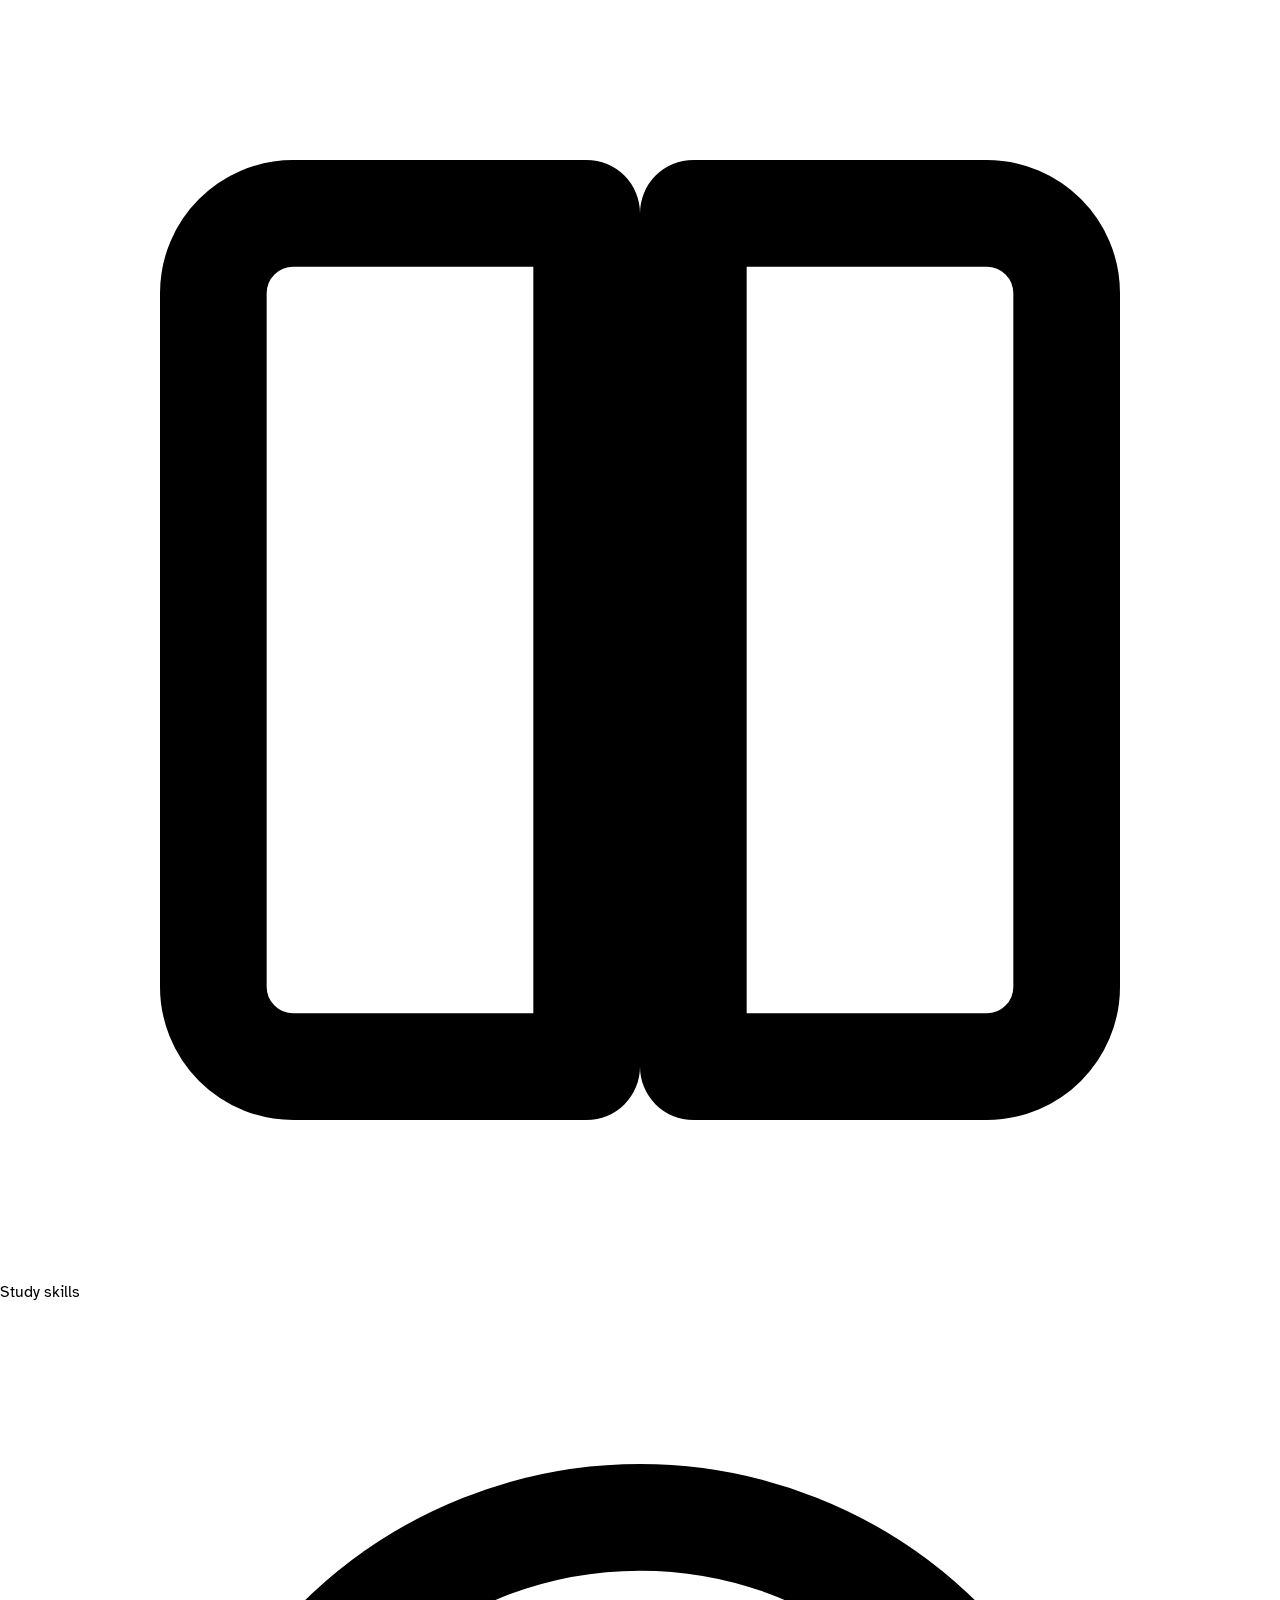
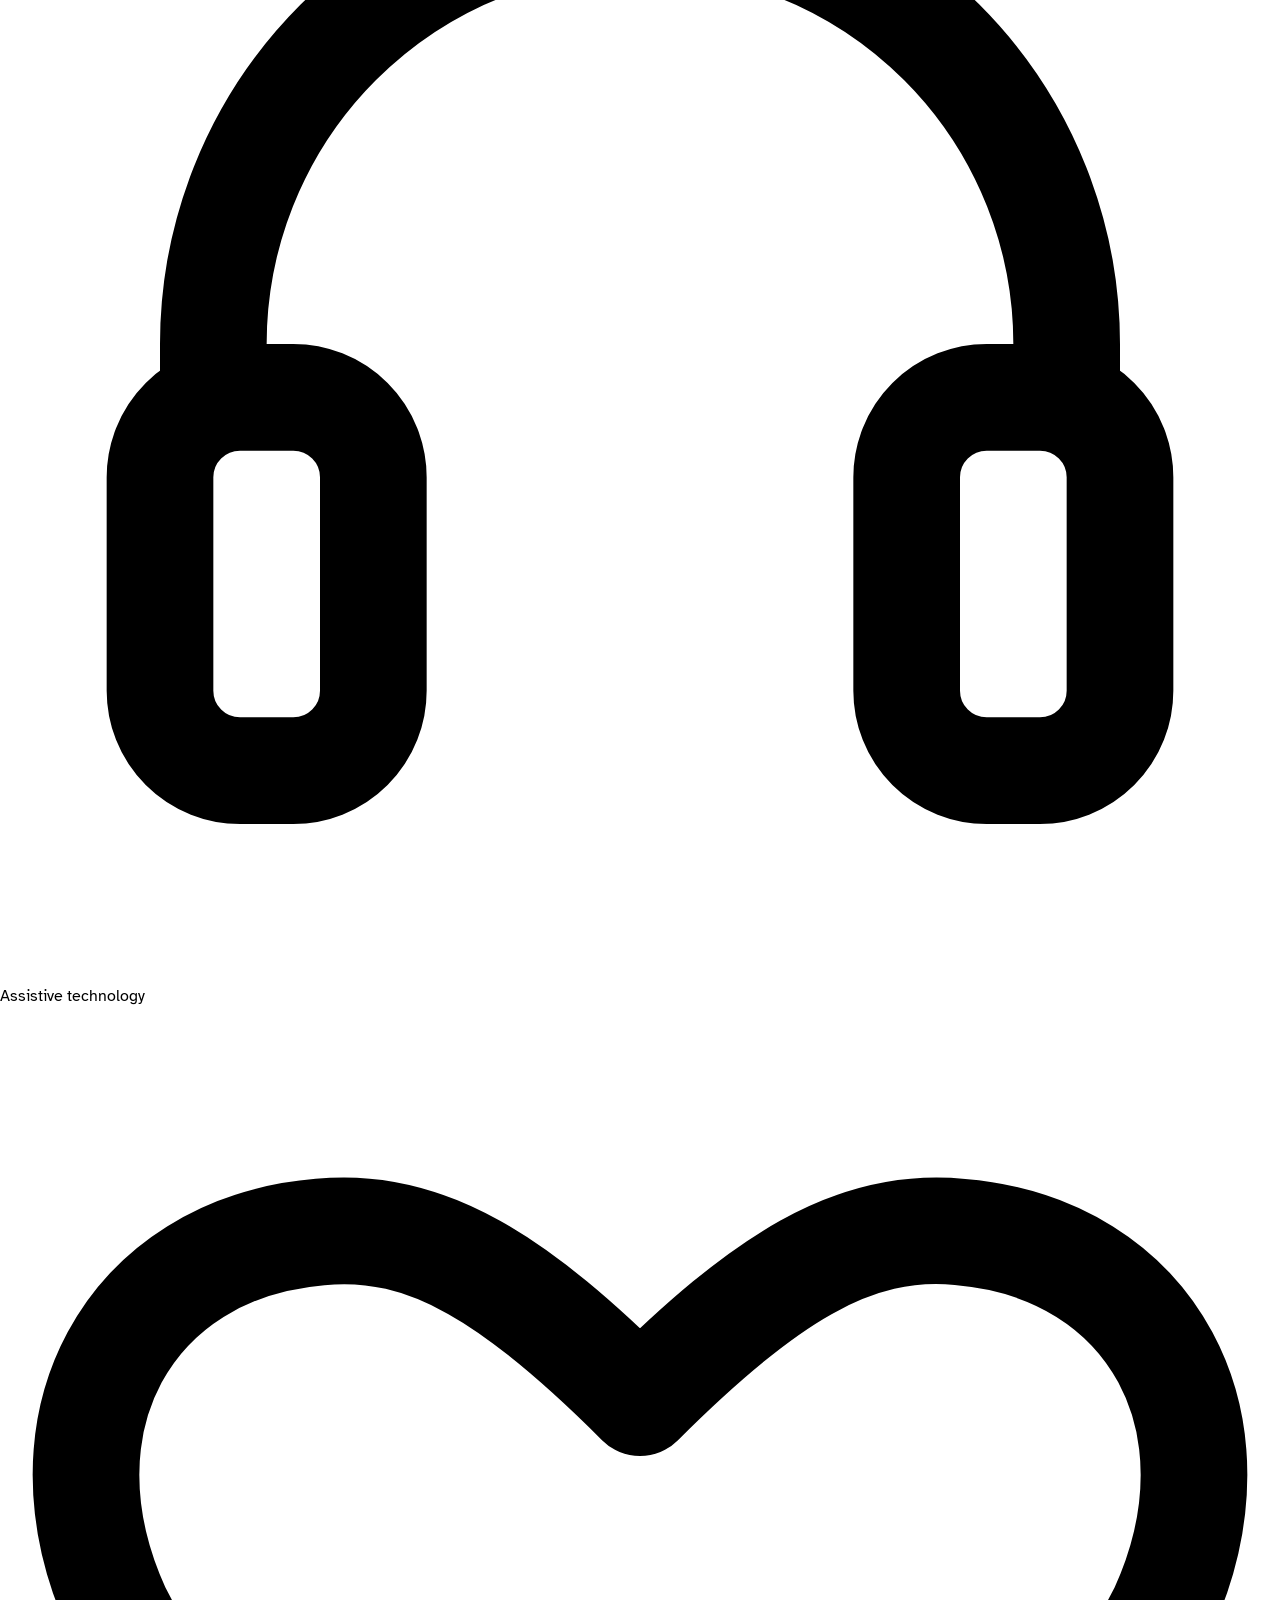
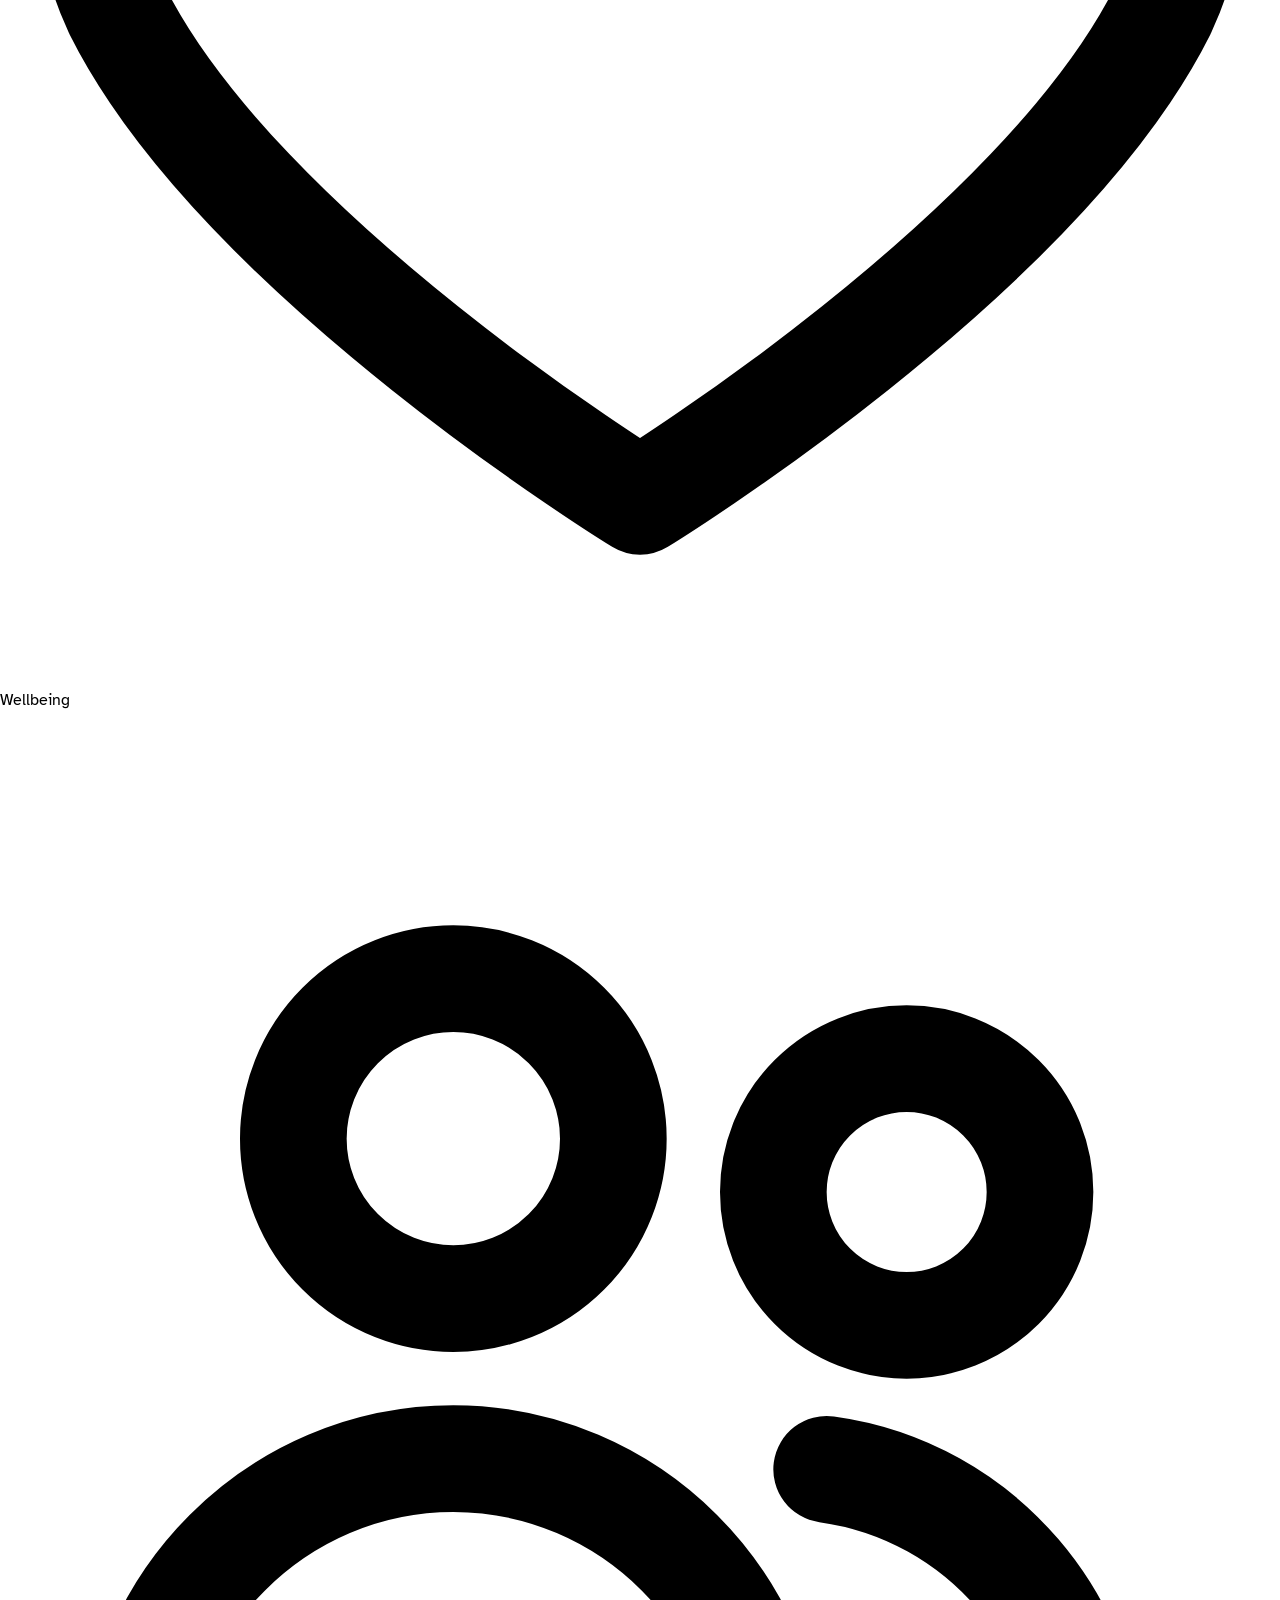
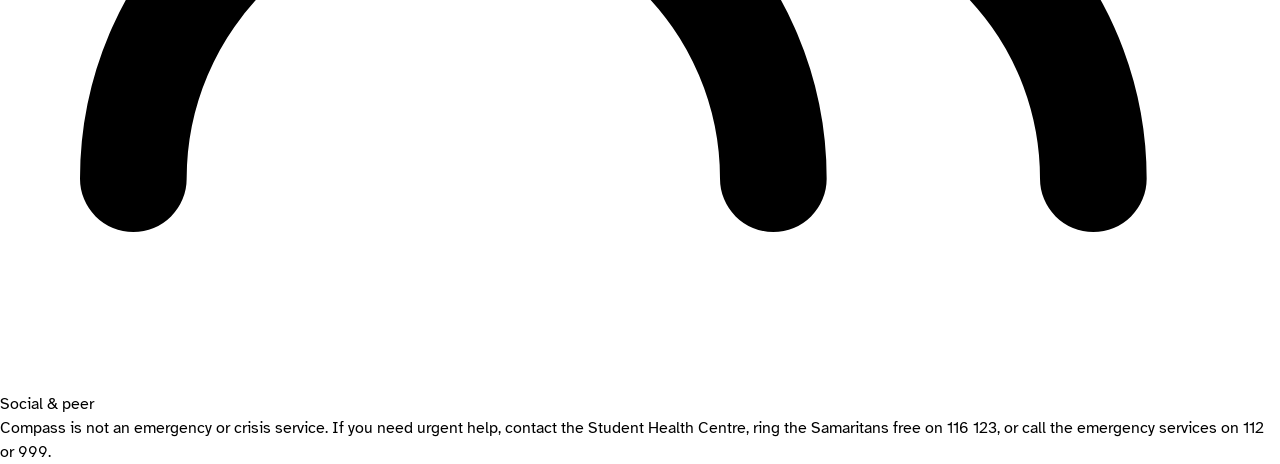
==== 02-core-utilities-starter/index.html @ fd8c58d6 "new files" ====
<!doctype html>
<html lang="en-IE">
  <head>
    <meta charset="utf-8" />
    <meta name="viewport" content="width=device-width, initial-scale=1" />
    <title>Week 02 starter — Compass support types &amp; crisis notice</title>
    <link rel="preconnect" href="https://fonts.googleapis.com" />
    <link rel="preconnect" href="https://fonts.gstatic.com" crossorigin />
    <link
      href="https://fonts.googleapis.com/css2?family=Atkinson+Hyperlegible:ital,wght@0,400;0,700;1,400;1,700&family=Hanken+Grotesk:wght@500;700;800;900&display=swap"
      rel="stylesheet"
    />
    <link rel="stylesheet" href="assets/app.css" />
  </head>
  <body>
    <!-- Nothing here has a class yet. Colour, sizing, spacing, and type all
         get added by you, one utility class at a time. -->
    <main>
      <ul>
        <li>
          <svg
            viewBox="0 0 24 24"
            fill="none"
            stroke="currentColor"
            stroke-width="2"
            stroke-linecap="round"
            stroke-linejoin="round"
            aria-hidden="true"
          >
            <path
              d="M4 5.5C4 4.67 4.67 4 5.5 4H11v16H5.5A1.5 1.5 0 0 1 4 18.5v-13Z"
            />
            <path
              d="M20 5.5c0-.83-.67-1.5-1.5-1.5H13v16h5.5c.83 0 1.5-.67 1.5-1.5v-13Z"
            />
          </svg>
          <span>Study skills</span>
        </li>
        <li>
          <svg
            viewBox="0 0 24 24"
            fill="none"
            stroke="currentColor"
            stroke-width="2"
            stroke-linecap="round"
            stroke-linejoin="round"
            aria-hidden="true"
          >
            <path d="M4 13v-1a8 8 0 0 1 16 0v1" />
            <rect x="3" y="13" width="4" height="7" rx="1.5" />
            <rect x="17" y="13" width="4" height="7" rx="1.5" />
          </svg>
          <span>Assistive technology</span>
        </li>
        <li>
          <svg
            viewBox="0 0 24 24"
            fill="none"
            stroke="currentColor"
            stroke-width="2"
            stroke-linecap="round"
            stroke-linejoin="round"
            aria-hidden="true"
          >
            <path
              d="M12 20.5s-7.5-4.6-9.8-9.2C.6 7.8 2.4 4.5 6 4.2c2-.2 3.7.9 6 3.2 2.3-2.3 4-3.4 6-3.2 3.6.3 5.4 3.6 3.8 7.1C19.5 15.9 12 20.5 12 20.5Z"
            />
          </svg>
          <span>Wellbeing</span>
        </li>
        <li>
          <svg
            viewBox="0 0 24 24"
            fill="none"
            stroke="currentColor"
            stroke-width="2"
            stroke-linecap="round"
            stroke-linejoin="round"
            aria-hidden="true"
          >
            <circle cx="8.5" cy="8" r="3" />
            <path d="M2.5 20c0-3.3 2.7-6 6-6s6 2.7 6 6" />
            <circle cx="17" cy="9" r="2.5" />
            <path d="M15.5 14.2c2.9.4 5 2.9 5 5.8" />
          </svg>
          <span>Social &amp; peer</span>
        </li>
      </ul>
    </main>
    <footer>
      <div>
        <p>
          Compass is not an emergency or crisis service. If you need urgent
          help, contact the Student Health Centre, ring the Samaritans free on
          116 123, or call the emergency services on 112 or 999.
        </p>
      </div>
    </footer>
  </body>
</html>
---- 02-core-utilities-starter/assets/app.css ----
/*! tailwindcss v4.3.3 | MIT License | https://tailwindcss.com */
@layer properties;
@layer theme, base, components, utilities;
@layer theme {
  :root, :host {
    --font-sans: "Atkinson Hyperlegible", system-ui, -apple-system, "Segoe UI", sans-serif;
    --font-mono: ui-monospace, SFMono-Regular, Menlo, Monaco, Consolas, "Liberation Mono",
      "Courier New", monospace;
    --default-font-family: var(--font-sans);
    --default-mono-font-family: var(--font-mono);
  }
}
@layer base {
  *, ::after, ::before, ::backdrop, ::file-selector-button {
    box-sizing: border-box;
    margin: 0;
    padding: 0;
    border: 0 solid;
  }
  html, :host {
    line-height: 1.5;
    -webkit-text-size-adjust: 100%;
    tab-size: 4;
    font-family: var(--default-font-family, -apple-system, BlinkMacSystemFont, "Segoe UI", Roboto, "Helvetica Neue", "Noto Sans", Arial, sans-serif, "Apple Color Emoji", "Segoe UI Emoji", "Segoe UI Symbol", "Noto Color Emoji");
    font-feature-settings: var(--default-font-feature-settings, normal);
    font-variation-settings: var(--default-font-variation-settings, normal);
    -webkit-tap-highlight-color: transparent;
  }
  hr {
    height: 0;
    color: inherit;
    border-top-width: 1px;
  }
  abbr:where([title]) {
    -webkit-text-decoration: underline dotted;
    text-decoration: underline dotted;
  }
  h1, h2, h3, h4, h5, h6 {
    font-size: inherit;
    font-weight: inherit;
  }
  a {
    color: inherit;
    -webkit-text-decoration: inherit;
    text-decoration: inherit;
  }
  b, strong {
    font-weight: bolder;
  }
  code, kbd, samp, pre {
    font-family: var(--default-mono-font-family, ui-monospace, SFMono-Regular, Menlo, Monaco, Consolas, "Liberation Mono", "Courier New", monospace);
    font-feature-settings: var(--default-mono-font-feature-settings, normal);
    font-variation-settings: var(--default-mono-font-variation-settings, normal);
    font-size: 1em;
  }
  small {
    font-size: 80%;
  }
  sub, sup {
    font-size: 75%;
    line-height: 0;
    position: relative;
    vertical-align: baseline;
  }
  sub {
    bottom: -0.25em;
  }
  sup {
    top: -0.5em;
  }
  table {
    text-indent: 0;
    border-color: inherit;
    border-collapse: collapse;
  }
  :-moz-focusring:where(:not(iframe)) {
    outline: auto;
  }
  progress {
    vertical-align: baseline;
  }
  summary {
    display: list-item;
  }
  ol, ul, menu {
    list-style: none;
  }
  img, svg, video, canvas, audio, iframe, embed, object {
    display: block;
    vertical-align: middle;
  }
  img, video {
    max-width: 100%;
    height: auto;
  }
  button, input, select, optgroup, textarea, ::file-selector-button {
    font: inherit;
    font-feature-settings: inherit;
    font-variation-settings: inherit;
    letter-spacing: inherit;
    color: inherit;
    border-radius: 0;
    background-color: transparent;
    opacity: 1;
  }
  :where(select:is([multiple], [size])) optgroup {
    font-weight: bolder;
  }
  :where(select:is([multiple], [size])) optgroup option {
    padding-inline-start: 20px;
  }
  ::file-selector-button {
    margin-inline-end: 4px;
  }
  ::placeholder {
    opacity: 1;
  }
  @supports (not (-webkit-appearance: -apple-pay-button))  or (contain-intrinsic-size: 1px) {
    ::placeholder {
      color: currentcolor;
      @supports (color: color-mix(in lab, red, red)) {
        color: color-mix(in oklab, currentcolor 50%, transparent);
      }
    }
  }
  textarea {
    resize: vertical;
  }
  ::-webkit-search-decoration {
    -webkit-appearance: none;
  }
  ::-webkit-date-and-time-value {
    min-height: 1lh;
    text-align: inherit;
  }
  ::-webkit-datetime-edit {
    display: inline-flex;
  }
  ::-webkit-datetime-edit-fields-wrapper {
    padding: 0;
  }
  ::-webkit-datetime-edit, ::-webkit-datetime-edit-year-field, ::-webkit-datetime-edit-month-field, ::-webkit-datetime-edit-day-field, ::-webkit-datetime-edit-hour-field, ::-webkit-datetime-edit-minute-field, ::-webkit-datetime-edit-second-field, ::-webkit-datetime-edit-millisecond-field, ::-webkit-datetime-edit-meridiem-field {
    padding-block: 0;
  }
  ::-webkit-calendar-picker-indicator {
    line-height: 1;
  }
  :-moz-ui-invalid {
    box-shadow: none;
  }
  button, input:where([type="button"], [type="reset"], [type="submit"]), ::file-selector-button {
    appearance: button;
  }
  ::-webkit-inner-spin-button, ::-webkit-outer-spin-button {
    height: auto;
  }
  [hidden]:where(:not([hidden="until-found"])) {
    display: none !important;
  }
}
@layer utilities {
  .ring {
    --tw-ring-shadow: var(--tw-ring-inset,) 0 0 0 calc(1px + var(--tw-ring-offset-width)) var(--tw-ring-color, currentcolor);
    box-shadow: var(--tw-inset-shadow), var(--tw-inset-ring-shadow), var(--tw-ring-offset-shadow), var(--tw-ring-shadow), var(--tw-shadow);
  }
}
:root {
  --rule: 1.5px;
}
@property --tw-shadow {
  syntax: "*";
  inherits: false;
  initial-value: 0 0 #0000;
}
@property --tw-shadow-color {
  syntax: "*";
  inherits: false;
}
@property --tw-shadow-alpha {
  syntax: "<percentage>";
  inherits: false;
  initial-value: 100%;
}
@property --tw-inset-shadow {
  syntax: "*";
  inherits: false;
  initial-value: 0 0 #0000;
}
@property --tw-inset-shadow-color {
  syntax: "*";
  inherits: false;
}
@property --tw-inset-shadow-alpha {
  syntax: "<percentage>";
  inherits: false;
  initial-value: 100%;
}
@property --tw-ring-color {
  syntax: "*";
  inherits: false;
}
@property --tw-ring-shadow {
  syntax: "*";
  inherits: false;
  initial-value: 0 0 #0000;
}
@property --tw-inset-ring-color {
  syntax: "*";
  inherits: false;
}
@property --tw-inset-ring-shadow {
  syntax: "*";
  inherits: false;
  initial-value: 0 0 #0000;
}
@property --tw-ring-inset {
  syntax: "*";
  inherits: false;
}
@property --tw-ring-offset-width {
  syntax: "<length>";
  inherits: false;
  initial-value: 0px;
}
@property --tw-ring-offset-color {
  syntax: "*";
  inherits: false;
  initial-value: #fff;
}
@property --tw-ring-offset-shadow {
  syntax: "*";
  inherits: false;
  initial-value: 0 0 #0000;
}
@layer properties {
  @supports ((-webkit-hyphens: none) and (not (margin-trim: inline))) or ((-moz-orient: inline) and (not (color:rgb(from red r g b)))) {
    *, ::before, ::after, ::backdrop {
      --tw-shadow: 0 0 #0000;
      --tw-shadow-color: initial;
      --tw-shadow-alpha: 100%;
      --tw-inset-shadow: 0 0 #0000;
      --tw-inset-shadow-color: initial;
      --tw-inset-shadow-alpha: 100%;
      --tw-ring-color: initial;
      --tw-ring-shadow: 0 0 #0000;
      --tw-inset-ring-color: initial;
      --tw-inset-ring-shadow: 0 0 #0000;
      --tw-ring-inset: initial;
      --tw-ring-offset-width: 0px;
      --tw-ring-offset-color: #fff;
      --tw-ring-offset-shadow: 0 0 #0000;
    }
  }
}
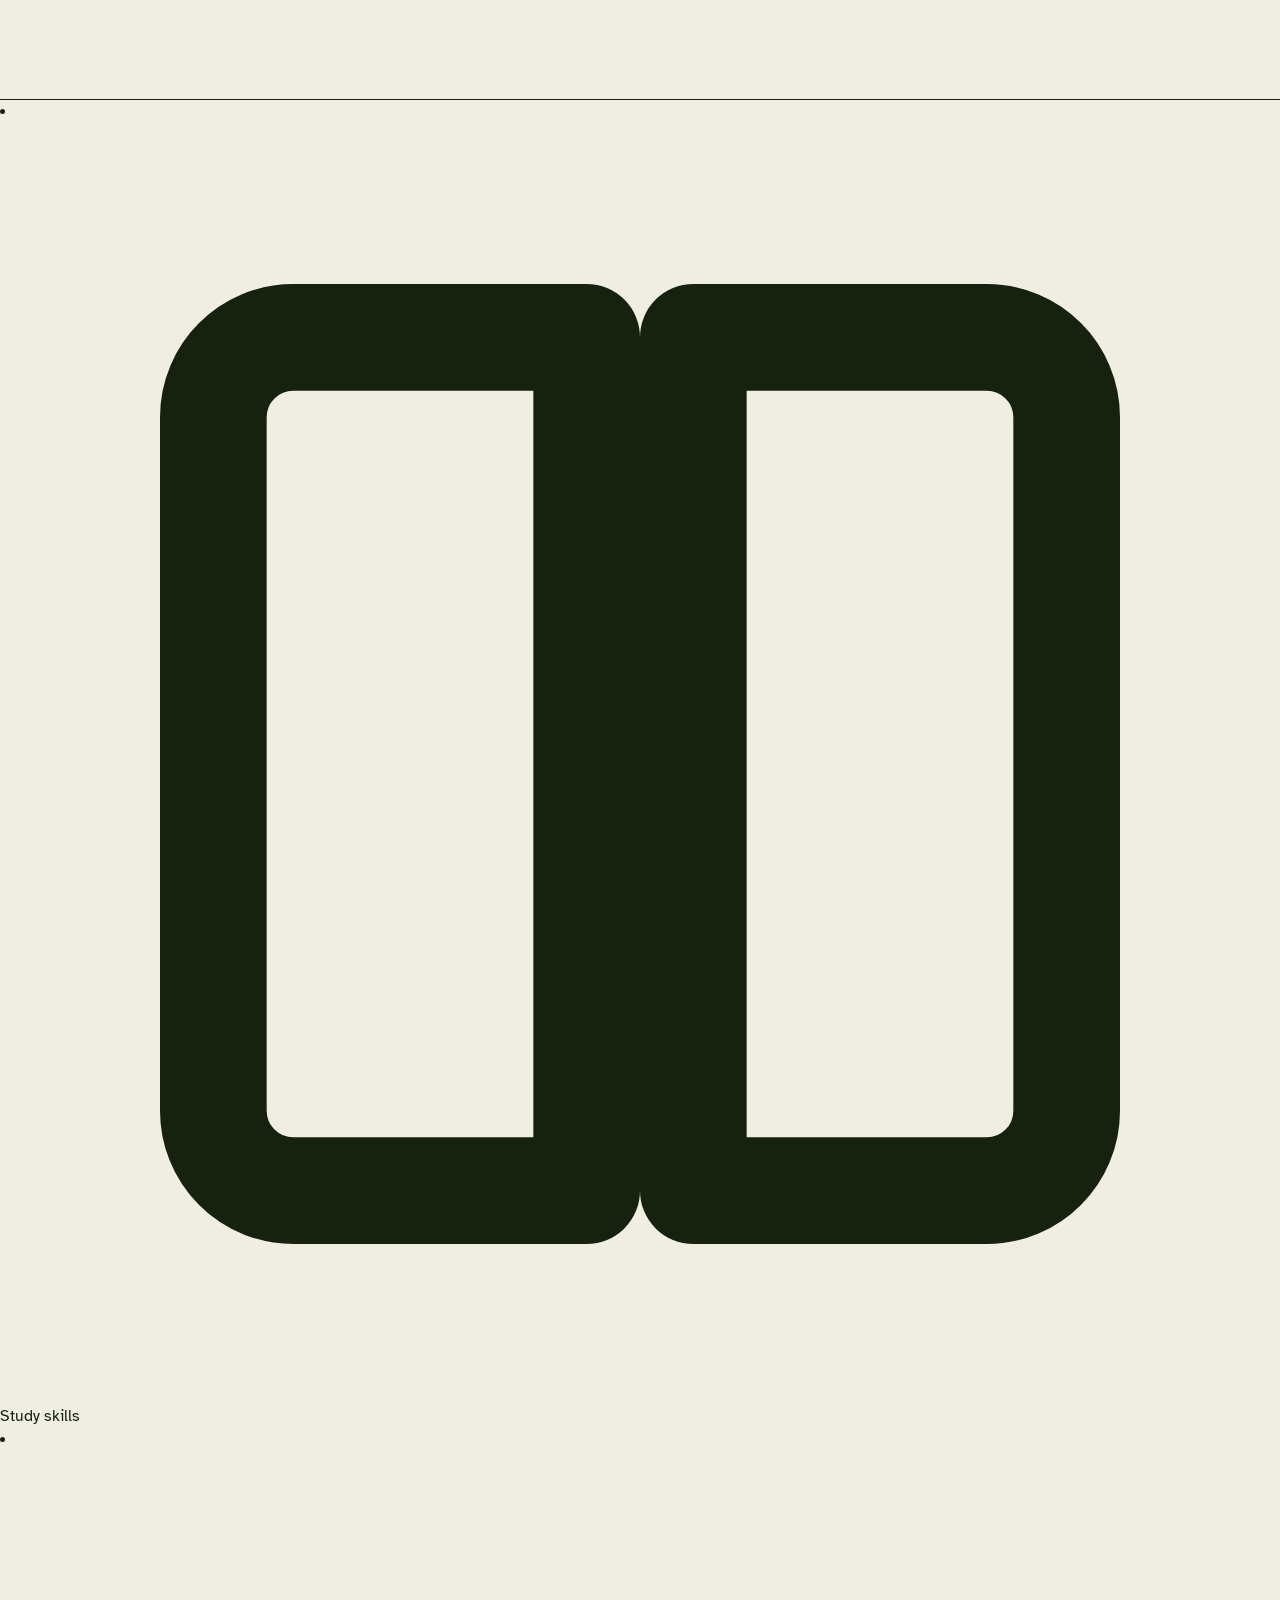
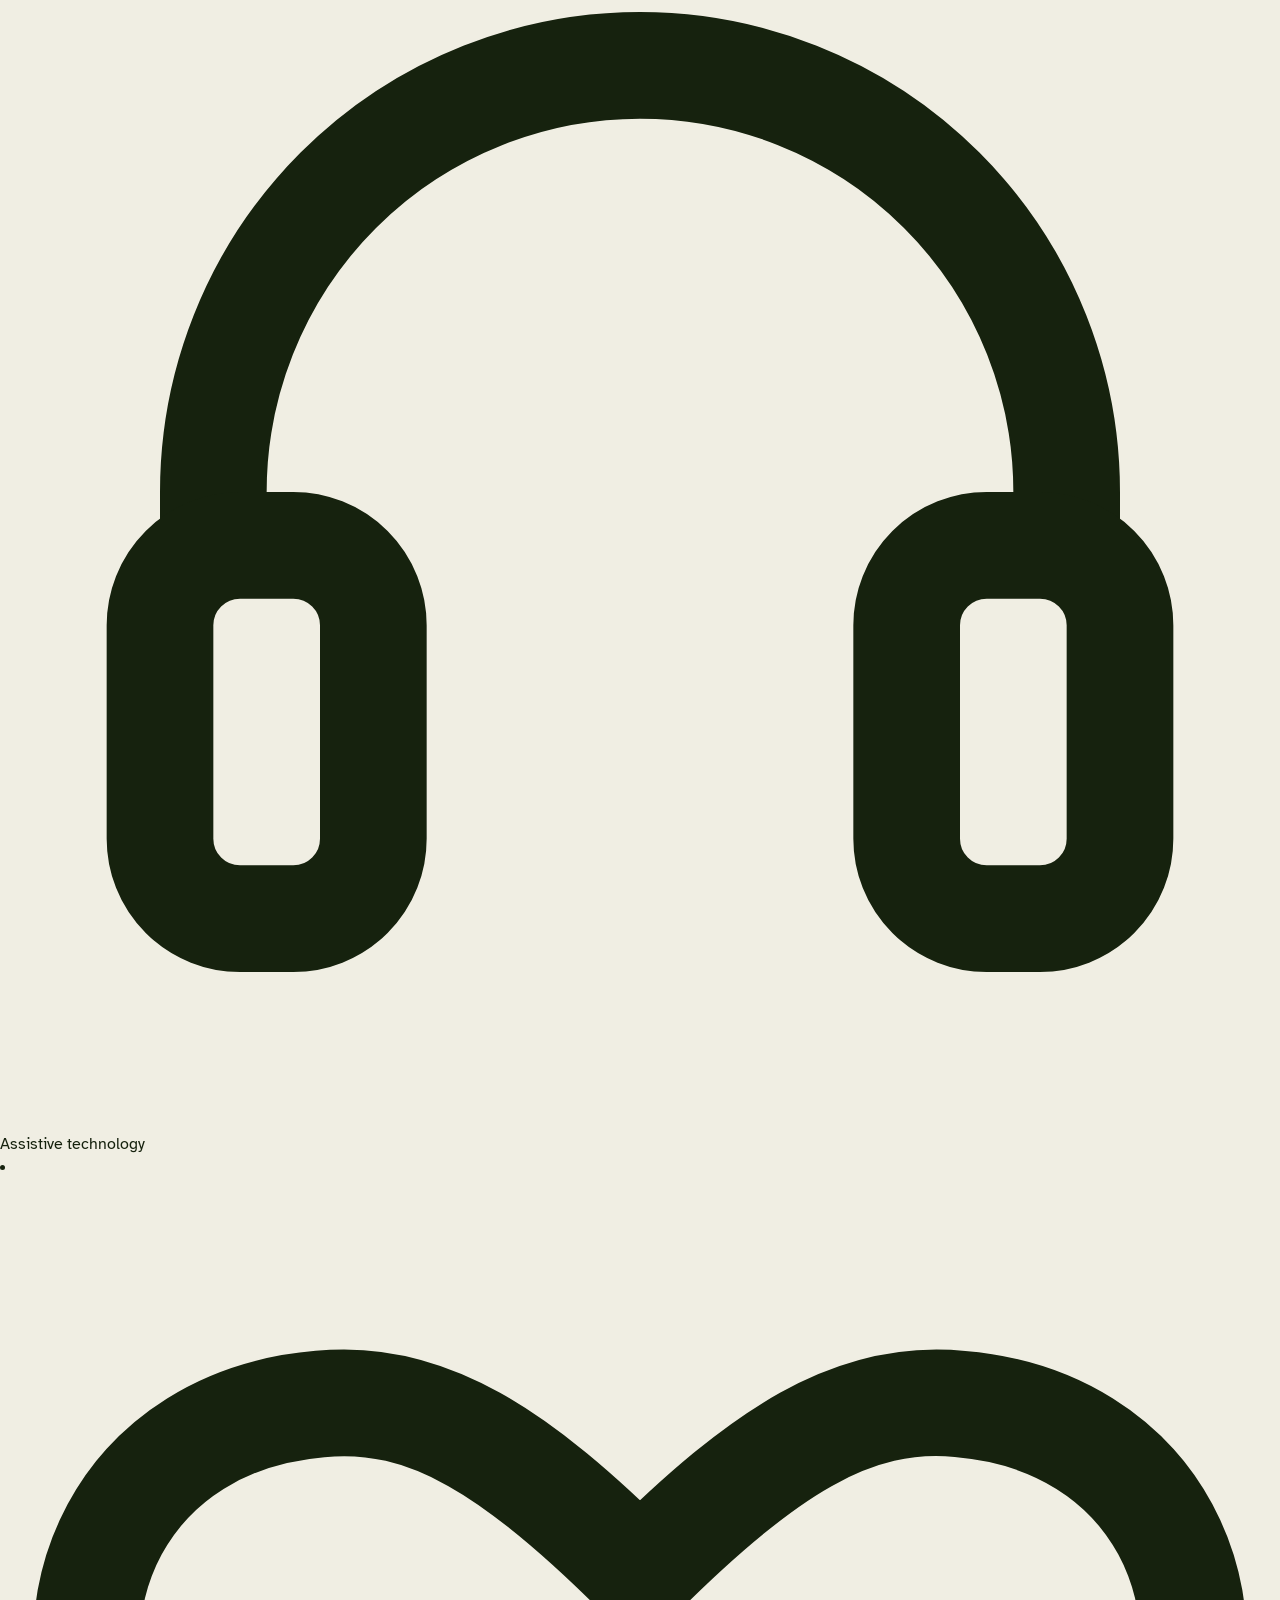
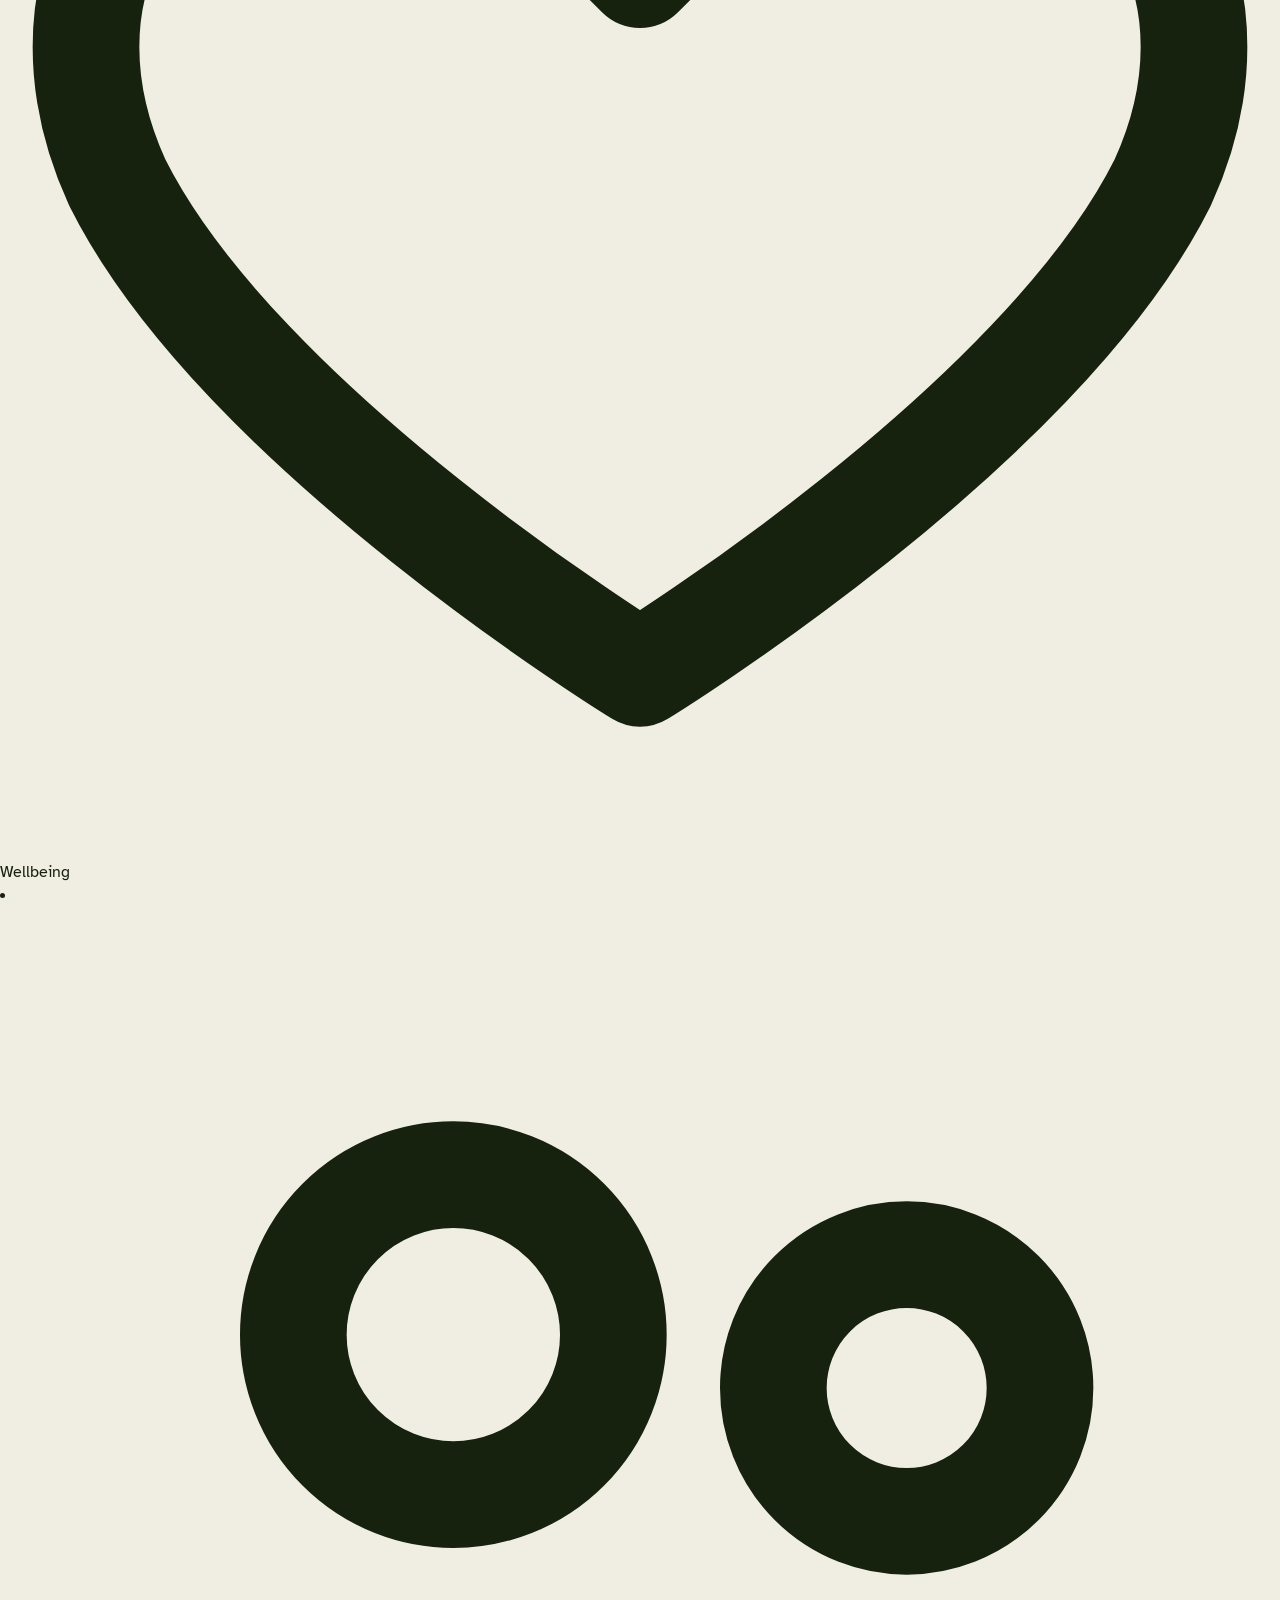
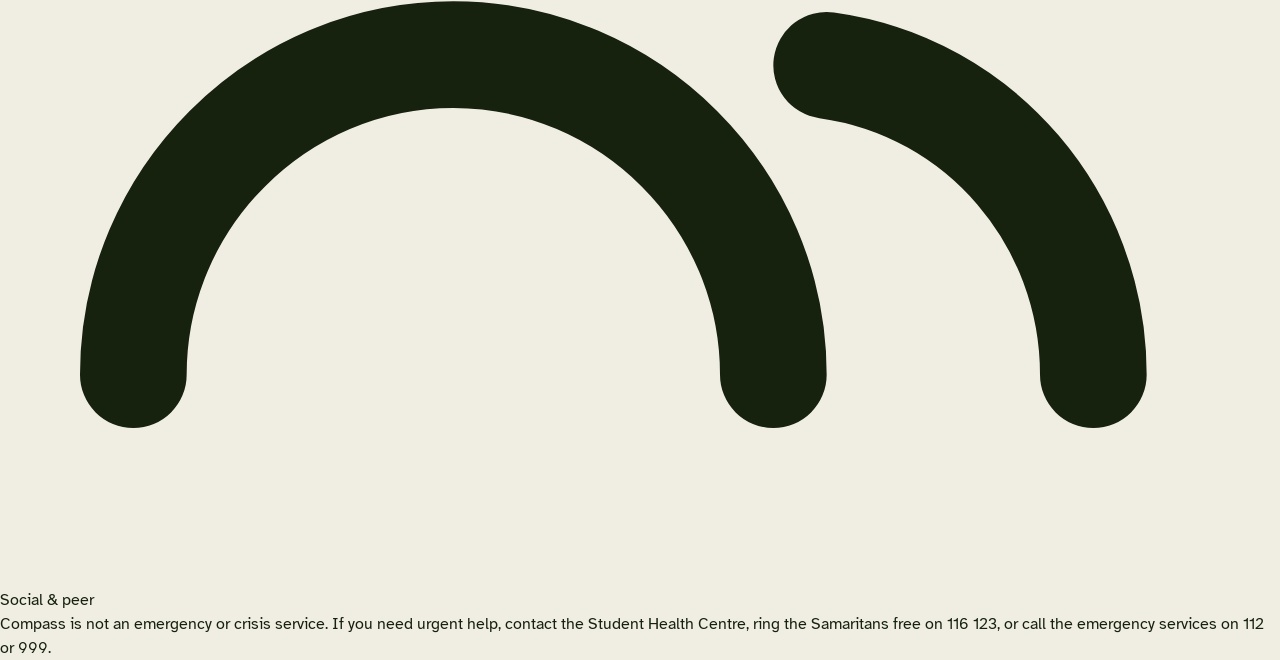
==== commit 2d160203: "new" ====
--- a/02-core-utilities-starter/index.html
+++ b/02-core-utilities-starter/index.html
@@ -12,11 +12,11 @@
     />
     <link rel="stylesheet" href="assets/app.css" />
   </head>
-  <body>
+  <body class="bg-paper font-sans text-ink"></body>
     <!-- Nothing here has a class yet. Colour, sizing, spacing, and type all
          get added by you, one utility class at a time. -->
-    <main>
-      <ul>
+    <main class="py-[clamp(2rem,1.5rem+2vw,3.5rem)]"></main>
+      <ul class="list-none border-t-(length:--rule) border-ink pl-0"></ul>
         <li>
           <svg
             viewBox="0 0 24 24"
--- a/02-core-utilities-starter/assets/app.css
+++ b/02-core-utilities-starter/assets/app.css
@@ -8,6 +8,8 @@
       "Courier New", monospace;
     --default-font-family: var(--font-sans);
     --default-mono-font-family: var(--font-mono);
+    --color-paper: #f0eee3;
+    --color-ink: #16220e;
   }
 }
 @layer base {
@@ -159,14 +161,64 @@
   }
 }
 @layer utilities {
+  .table {
+    display: table;
+  }
+  .border-collapse {
+    border-collapse: collapse;
+  }
+  .resize {
+    resize: both;
+  }
+  .list-none {
+    list-style-type: none;
+  }
+  .border {
+    border-style: var(--tw-border-style);
+    border-width: 1px;
+  }
+  .border-t-\(length\:--rule\) {
+    border-top-style: var(--tw-border-style);
+    border-top-width: var(--rule);
+  }
+  .border-ink {
+    border-color: var(--color-ink);
+  }
+  .bg-paper {
+    background-color: var(--color-paper);
+  }
+  .py-\[clamp\(2rem\,1\.5rem\+2vw\,3\.5rem\)\] {
+    padding-block: clamp(2rem, 1.5rem + 2vw, 3.5rem);
+  }
+  .pl-0 {
+    padding-left: 0px;
+  }
+  .font-sans {
+    font-family: var(--font-sans);
+  }
+  .text-ink {
+    color: var(--color-ink);
+  }
+  .underline {
+    text-decoration-line: underline;
+  }
   .ring {
     --tw-ring-shadow: var(--tw-ring-inset,) 0 0 0 calc(1px + var(--tw-ring-offset-width)) var(--tw-ring-color, currentcolor);
     box-shadow: var(--tw-inset-shadow), var(--tw-inset-ring-shadow), var(--tw-ring-offset-shadow), var(--tw-ring-shadow), var(--tw-shadow);
   }
+  .outline {
+    outline-style: var(--tw-outline-style);
+    outline-width: 1px;
+  }
 }
 :root {
   --rule: 1.5px;
 }
+@property --tw-border-style {
+  syntax: "*";
+  inherits: false;
+  initial-value: solid;
+}
 @property --tw-shadow {
   syntax: "*";
   inherits: false;
@@ -231,10 +283,16 @@
   syntax: "*";
   inherits: false;
   initial-value: 0 0 #0000;
+}
+@property --tw-outline-style {
+  syntax: "*";
+  inherits: false;
+  initial-value: solid;
 }
 @layer properties {
   @supports ((-webkit-hyphens: none) and (not (margin-trim: inline))) or ((-moz-orient: inline) and (not (color:rgb(from red r g b)))) {
     *, ::before, ::after, ::backdrop {
+      --tw-border-style: solid;
       --tw-shadow: 0 0 #0000;
       --tw-shadow-color: initial;
       --tw-shadow-alpha: 100%;
@@ -249,6 +307,7 @@
       --tw-ring-offset-width: 0px;
       --tw-ring-offset-color: #fff;
       --tw-ring-offset-shadow: 0 0 #0000;
+      --tw-outline-style: solid;
     }
   }
 }
